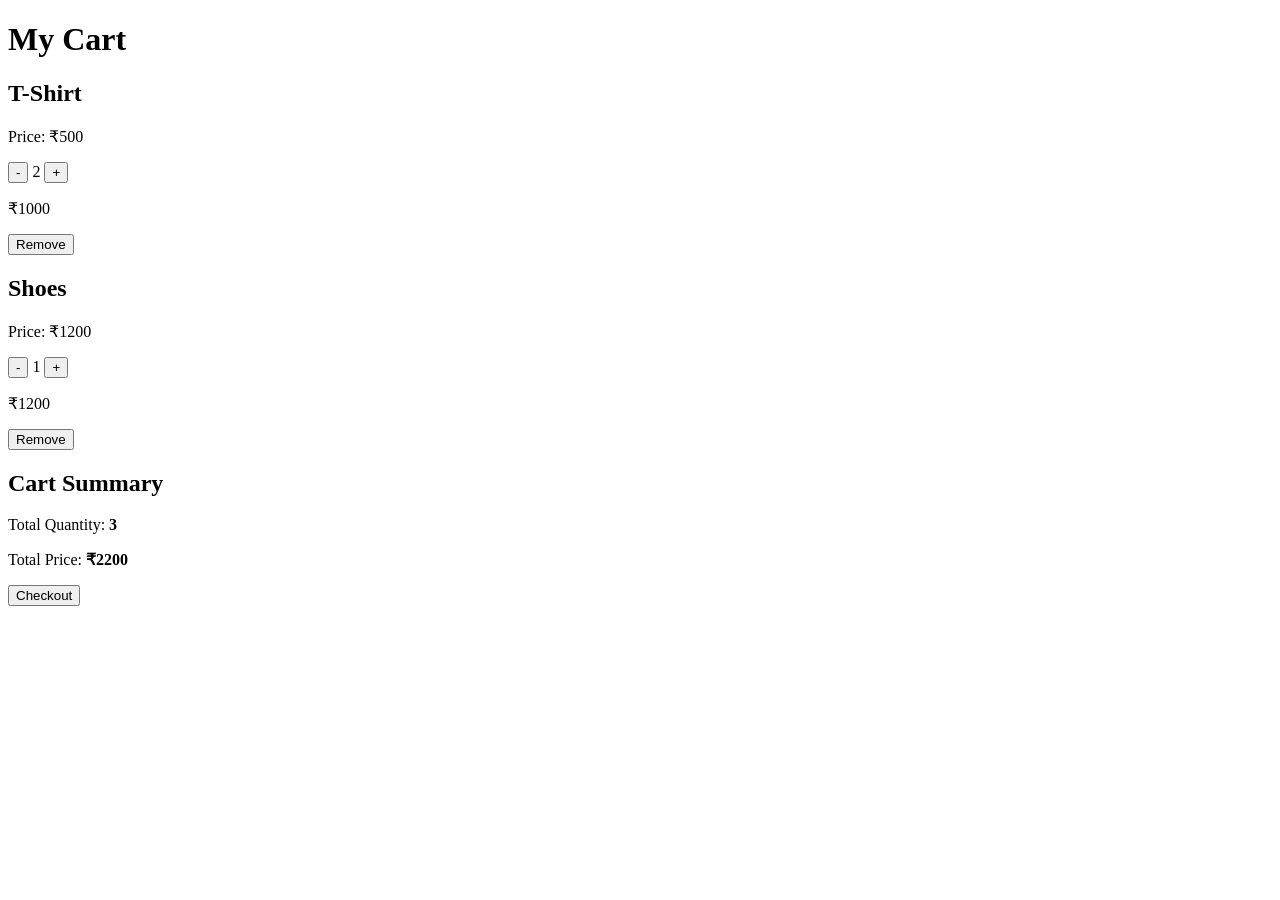
==== index.html @ a1fd5840 "added index.html" ====
<!DOCTYPE html>
<html>
<head>
    <title>Shopping Cart</title>
    <link rel="stylesheet" href="style.css">
</head>

<body>

    <div class="cart-container">

        <h1>My Cart</h1>

        <!-- Product 1 -->
        <div class="product">
            <div>
                <h2>T-Shirt</h2>
                <p>Price: ₹500</p>
            </div>

            <div class="quantity">
                <button>-</button>
                <span>2</span>
                <button>+</button>
            </div>

            <p class="item-total">₹1000</p>

            <button class="remove">Remove</button>
        </div>

        <!-- Product 2 -->
        <div class="product">
            <div>
                <h2>Shoes</h2>
                <p>Price: ₹1200</p>
            </div>

            <div class="quantity">
                <button>-</button>
                <span>1</span>
                <button>+</button>
            </div>

            <p class="item-total">₹1200</p>

            <button class="remove">Remove</button>
        </div>

        <!-- Cart Summary -->
        <div class="summary">
            <h2>Cart Summary</h2>

            <p>Total Quantity: <strong>3</strong></p>

            <p>Total Price: <strong>₹2200</strong></p>

            <button class="checkout">Checkout</button>
        </div>

    </div>

</body>
</html>
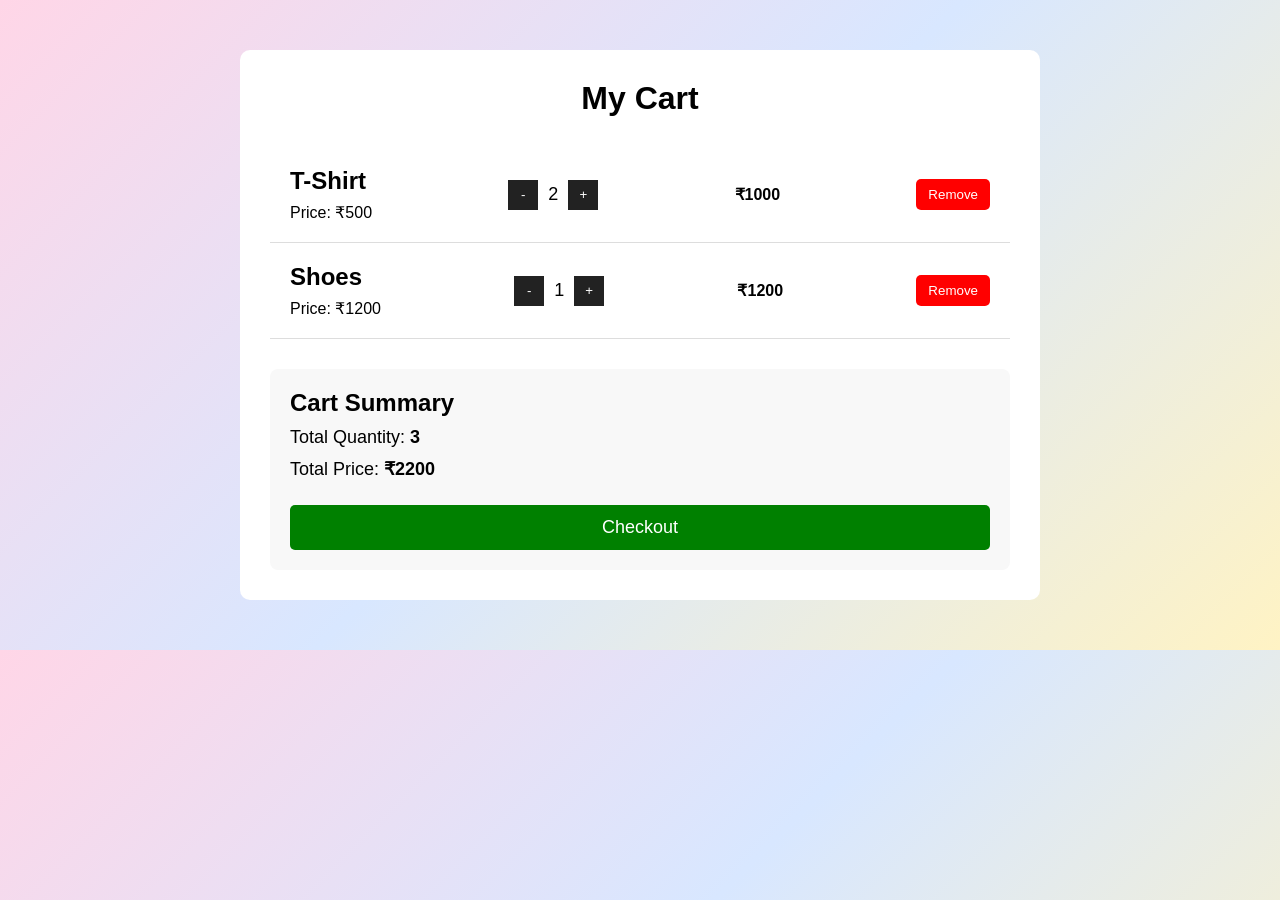
==== commit 86ce7756: "linked all files" ====
--- a/index.html
+++ b/index.html
@@ -55,7 +55,7 @@
 
             <p>Total Price: <strong>₹2200</strong></p>
 
-            <button class="checkout">Checkout</button>
+            <a href="checkout-page.html" ><button class="checkout">Checkout</button></a>
         </div>
 
     </div>
--- a/style.css
+++ b/style.css
@@ -0,0 +1,96 @@
+* {
+    margin: 0;
+    padding: 0;
+    box-sizing: border-box;
+}
+
+body {
+    font-family: Arial, sans-serif;
+      background: linear-gradient(135deg, #ffd6e7, #d8e7ff, #fff3c4);
+}
+
+.cart-container {
+    width: 800px;
+    margin: 50px auto;
+    background: white;
+    padding: 30px;
+    border-radius: 10px;
+}
+
+h1 {
+    text-align: center;
+    margin-bottom: 30px;
+}
+
+.product {
+    display: flex;
+    align-items: center;
+    justify-content: space-between;
+    padding: 20px;
+    border-bottom: 1px solid #ddd;
+}
+
+.product h2 {
+    margin-bottom: 8px;
+}
+
+.quantity {
+    display: flex;
+    align-items: center;
+    gap: 10px;
+}
+
+.quantity button {
+    width: 30px;
+    height: 30px;
+    border: none;
+    background: #222;
+    color: white;
+    cursor: pointer;
+}
+
+.quantity span {
+    font-size: 18px;
+}
+
+.item-total {
+    font-weight: bold;
+}
+
+.remove {
+    border: none;
+    background: red;
+    color: white;
+    padding: 8px 12px;
+    cursor: pointer;
+    border-radius: 5px;
+}
+
+.summary {
+    margin-top: 30px;
+    padding: 20px;
+    background: #f8f8f8;
+    border-radius: 8px;
+}
+
+.summary p {
+    margin: 10px 0;
+    font-size: 18px;
+}
+
+.checkout {
+    width: 100%;
+    padding: 12px;
+    margin-top: 15px;
+    border: none;
+    background: green;
+    color: white;
+    font-size: 18px;
+    cursor: pointer;
+    border-radius: 5px;
+}
+
+a{
+    color: #212121;
+    text-decoration: none;
+}
